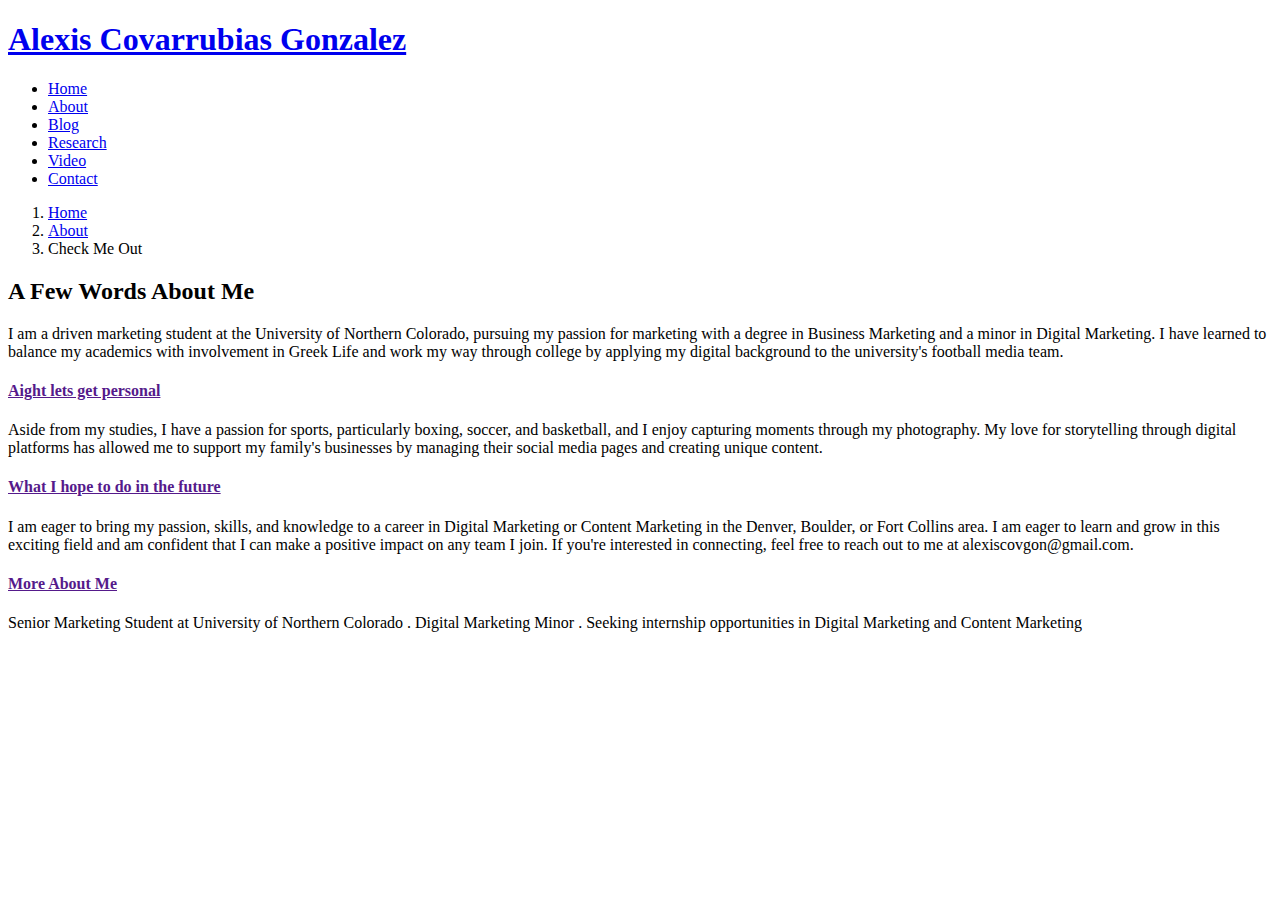
==== about.html @ 5b302178 "edited about me" ====
<!DOCTYPE html>
<html lang="en">

<head>
  <meta charset="utf-8">
  <meta content="width=device-width, initial-scale=1.0" name="viewport">

  <title>Check Me Out</title>
  <meta name="description" content="This page is an overview of my professional and personal interests" >
  <meta name="keywords" content="Alexis Covarrubias Gonzalez, about me" >

  <!-- Favicons -->
  <link href="assets/img/cat-favicon.png" rel="icon">
  <link href="assets/img/apple-touch-icon.png" rel="apple-touch-icon">

  <!-- Google Fonts -->
  <link href="https://fonts.googleapis.com/css?family=Open+Sans:300,300i,400,400i,700,700i|Poppins:300,400,500,700" rel="stylesheet">

  <!-- Vendor CSS Files -->
  <link href="assets/vendor/aos/aos.css" rel="stylesheet">
  <link href="assets/vendor/bootstrap/css/bootstrap.min.css" rel="stylesheet">
  <link href="assets/vendor/bootstrap-icons/bootstrap-icons.css" rel="stylesheet">
  <link href="assets/vendor/boxicons/css/boxicons.min.css" rel="stylesheet">
  <link href="assets/vendor/glightbox/css/glightbox.min.css" rel="stylesheet">
  <link href="assets/vendor/swiper/swiper-bundle.min.css" rel="stylesheet">

  <!-- Template Main CSS File -->
  <link href="assets/css/style.css" rel="stylesheet">

</head>

<body>

  <!-- ======= Header ======= -->
  <header id="header" class="fixed-top d-flex align-items-center ">
    <div class="container d-flex justify-content-between align-items-center">

      <div id="logo">
        <h1><a href="index.html">Alexis Covarrubias Gonzalez</a></h1> <!-- use this to place your name at the top left of the page THIS IS A TEST OF WEB VSTUDIO-->
      </div>

      <nav id="navbar" class="navbar">
        <ul>
          <li><a class="nav-link scrollto " href="index.html">Home</a></li>
          <li><a class="nav-link scrollto active" href="about.html">About</a></li>
          <li><a class="nav-link scrollto" href="blog.html">Blog</a></li>
          <li><a class="nav-link scrollto" href="research1.html">Research</a></li>
          <li><a class="nav-link scrollto" href="video.html">Video</a></li>
          <li><a class="nav-link scrollto" href="contact.html">Contact</a></li>
        </ul>
        <i class="bi bi-list mobile-nav-toggle"></i>
      </nav><!-- .navbar -->
    </div>
  </header><!-- End Header -->

  <main id="main">

    <!-- ======= Breadcrumbs Section ======= -->
    <section class="breadcrumbs">
      <div class="container">

        <div class="d-flex justify-content-between align-items-center">
          <ol>
            <li><a href="index.html">Home</a></li>
            <li><a href="about.html">About</a></li>
            <li>Check Me Out</li>
          </ol>
        </div>

      </div>
    </section><!-- Breadcrumbs Section -->

    <!-- ======= About Section ======= -->
    <section id="about">
      <div class="container" data-aos="fade-up">
        <div class="row about-container">

          <div class="col-lg-6 content order-lg-1 order-2">
            <h2 class="title">A Few Words About Me</h2>
            <p>
              I am a driven marketing student at the University of Northern Colorado, pursuing my passion for marketing with a degree in Business Marketing and a minor in Digital Marketing. I have learned to balance my academics with involvement in Greek Life and work my way through college by applying my digital background to the university's football media team.
            </p>

            <div class="icon-box" data-aos="fade-up" data-aos-delay="100">
              <div class="icon"><i class="bi bi-briefcase"></i></div>
              <h4 class="title"><a href="">Aight lets get personal</a></h4>
              <p class="description">Aside from my studies, I have a passion for sports, particularly boxing, soccer, and basketball, and I enjoy capturing moments through my photography. My love for storytelling through digital platforms has allowed me to support my family's businesses by managing their social media pages and creating unique content.</p>
            </div>

            <div class="icon-box" data-aos="fade-up" data-aos-delay="200">
              <div class="icon"><i class="bi bi-card-checklist"></i></div>
              <h4 class="title"><a href="">What I hope to do in the future</a></h4>
              <p class="description">I am eager to bring my passion, skills, and knowledge to a career in Digital Marketing or Content Marketing in the Denver, Boulder, or Fort Collins area. I am eager to learn and grow in this exciting field and am confident that I can make a positive impact on any team I join. If you're interested in connecting, feel free to reach out to me at alexiscovgon@gmail.com.</p>
            </div>

            <div class="icon-box" data-aos="fade-up" data-aos-delay="300">
              <div class="icon"><i class="bi bi-binoculars"></i></div>
              <h4 class="title"><a href="">More About Me</a></h4>
              <p class="description">Senior Marketing Student at University of Northern Colorado . Digital Marketing Minor . Seeking internship opportunities in Digital Marketing and Content Marketing </p>
            </div>

          </div>

          <div class="col-lg-6 background order-lg-2 order-1" data-aos="fade-left" data-aos-delay="100"></div>
        </div>

      </div>
    </section><!-- End About Section -->

  </main><!-- End #main -->

  <a href="#" class="back-to-top d-flex align-items-center justify-content-center"><i class="bi bi-arrow-up-short"></i></a>

  <!-- Vendor JS Files -->
  <script src="assets/vendor/purecounter/purecounter.js"></script>
  <script src="assets/vendor/aos/aos.js"></script>
  <script src="assets/vendor/bootstrap/js/bootstrap.bundle.min.js"></script>
  <script src="assets/vendor/glightbox/js/glightbox.min.js"></script>
  <script src="assets/vendor/isotope-layout/isotope.pkgd.min.js"></script>
  <script src="assets/vendor/swiper/swiper-bundle.min.js"></script>
  <script src="assets/vendor/php-email-form/validate.js"></script>

  <!-- Template Main JS File -->
  <script src="assets/js/main.js"></script>

</body>

</html>
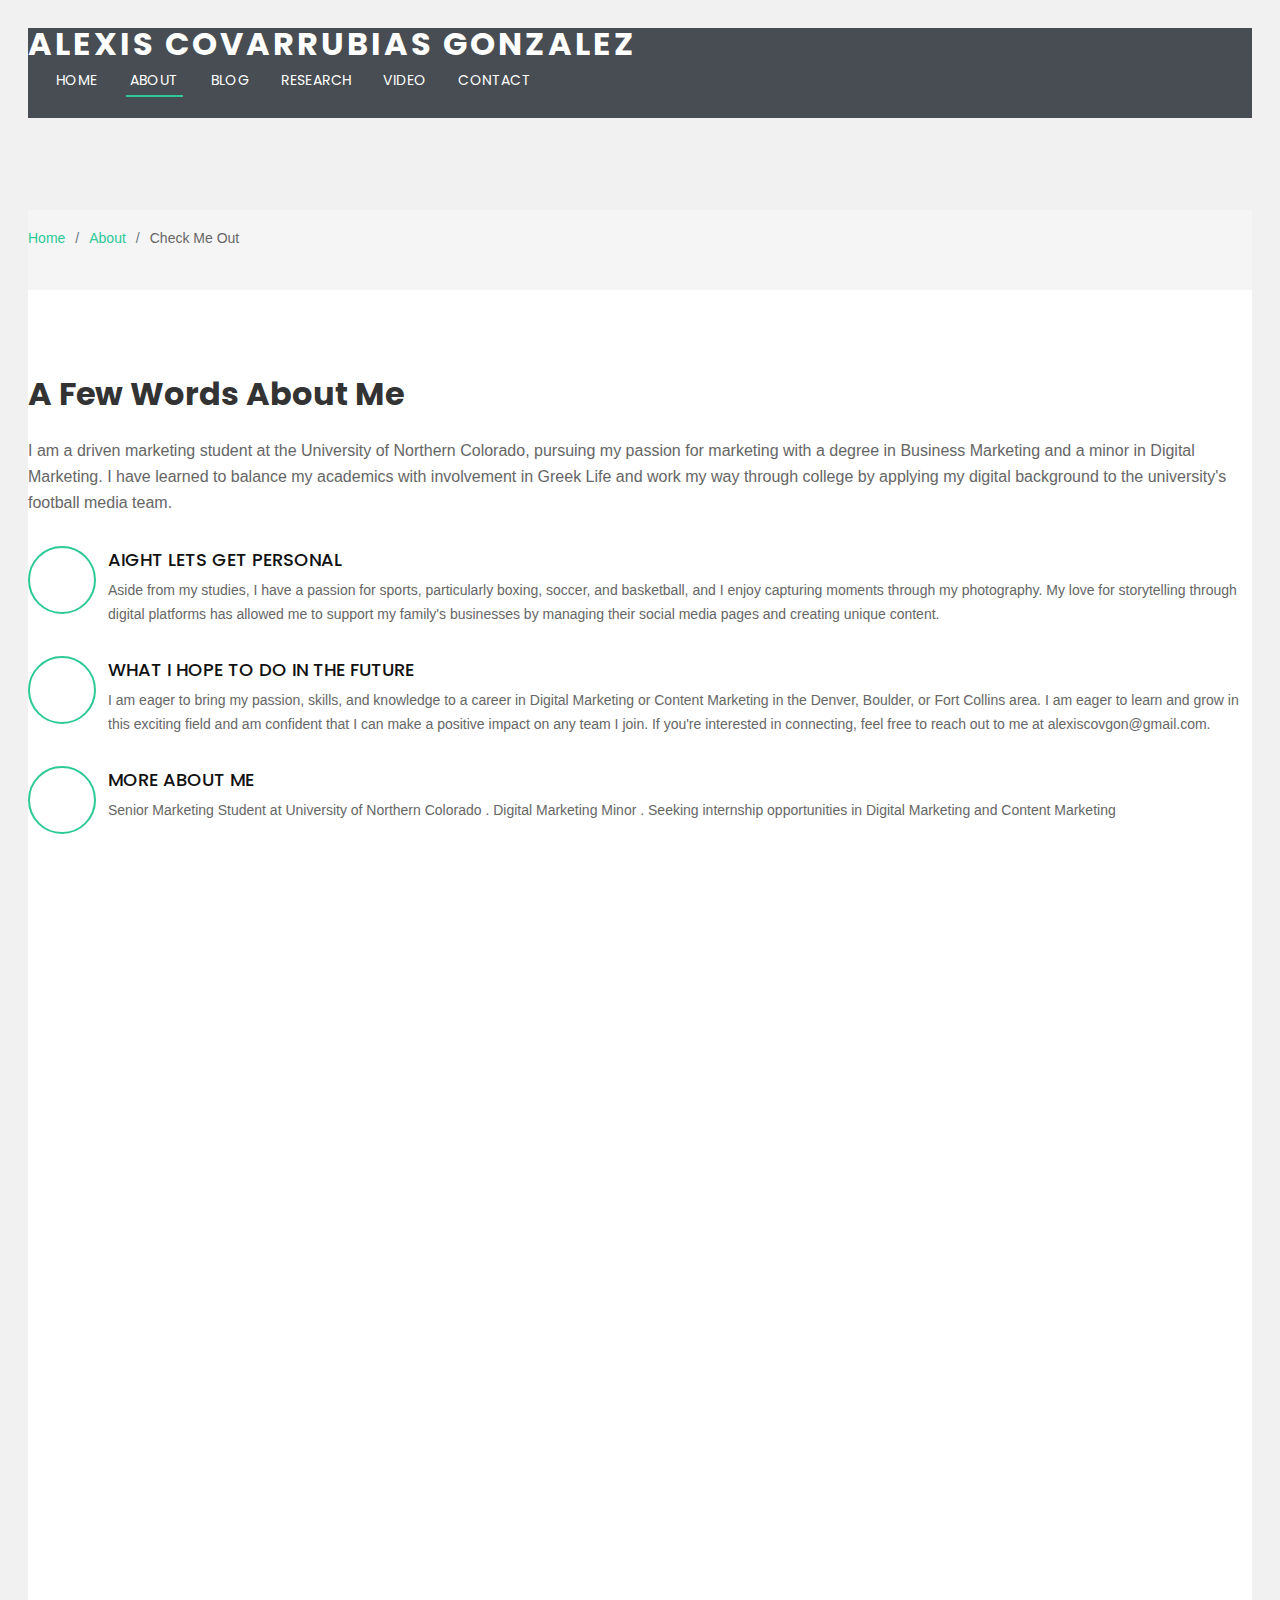
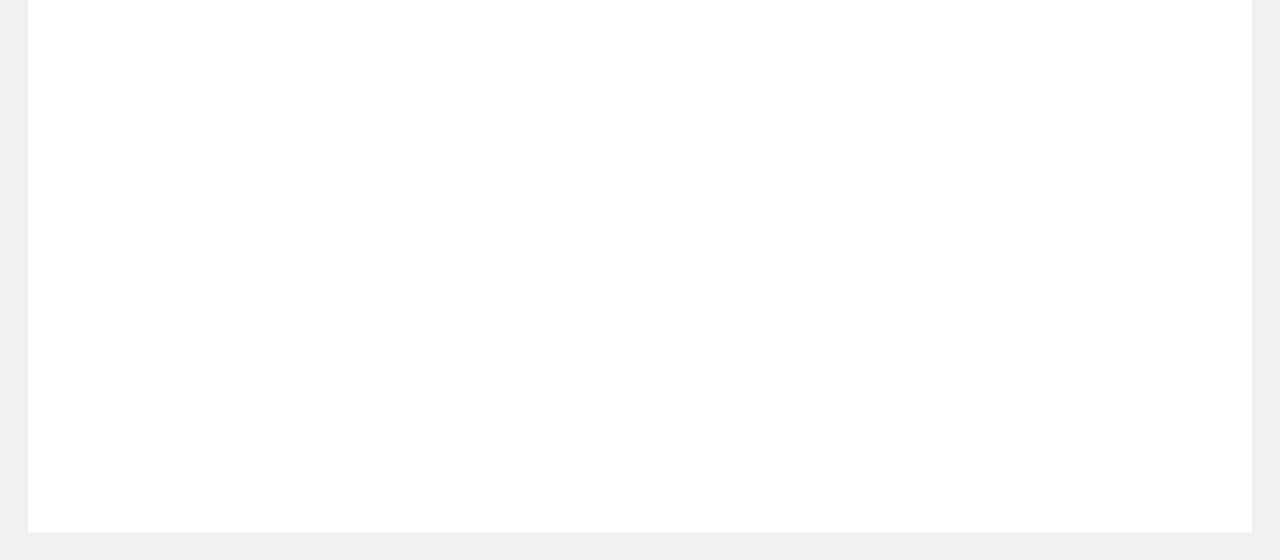
==== commit 56c76e4c: "youaight" ====
--- a/about.html
+++ b/about.html
@@ -10,7 +10,7 @@
   <meta name="keywords" content="Alexis Covarrubias Gonzalez, about me" >
 
   <!-- Favicons -->
-  <link href="assets/img/cat-favicon.png" rel="icon">
+  <link href="assets/img/youaight.png" rel="icon">
   <link href="assets/img/apple-touch-icon.png" rel="apple-touch-icon">
 
   <!-- Google Fonts -->
--- a/assets/css/style.css
+++ b/assets/css/style.css
@@ -0,0 +1,1028 @@
+/**
+* Template Name: Regna - v4.7.0
+* Template URL: https://bootstrapmade.com/regna-bootstrap-onepage-template/
+* Author: BootstrapMade.com
+* License: https://bootstrapmade.com/license/
+*/
+
+/*--------------------------------------------------------------
+# General
+--------------------------------------------------------------*/
+body {
+  background: #fff;
+  color: #666666;
+  font-family: "Open Sans", sans-serif;
+}
+
+a {
+  color: #2dc997;
+  text-decoration: none;
+}
+
+a:hover, a:active, a:focus {
+  color: #2dca98;
+  outline: none;
+  text-decoration: none;
+}
+
+p {
+  padding: 0;
+  margin: 0 0 30px 0;
+}
+
+h1, h2, h3, h4, h5, h6 {
+  font-family: "Poppins", sans-serif;
+  font-weight: 400;
+  margin: 0 0 20px 0;
+  padding: 0;
+}
+
+/*--------------------------------------------------------------
+# Back to top button
+--------------------------------------------------------------*/
+.back-to-top {
+  position: fixed;
+  visibility: hidden;
+  opacity: 0;
+  right: 15px;
+  bottom: 15px;
+  z-index: 996;
+  background: #2dc997;
+  width: 40px;
+  height: 40px;
+  border-radius: 4px;
+  transition: all 0.4s;
+}
+.back-to-top i {
+  font-size: 28px;
+  color: #fff;
+  line-height: 0;
+}
+.back-to-top:hover {
+  background: #49d6a9;
+  color: #fff;
+}
+.back-to-top.active {
+  visibility: visible;
+  opacity: 1;
+}
+
+/*--------------------------------------------------------------
+# Disable AOS delay on mobile
+--------------------------------------------------------------*/
+@media screen and (max-width: 768px) {
+  [data-aos-delay] {
+    transition-delay: 0 !important;
+  }
+}
+/*--------------------------------------------------------------
+# Header
+--------------------------------------------------------------*/
+#header {
+  height: 90px;
+  transition: all 0.5s;
+  z-index: 997;
+  background: rgba(52, 59, 64, 0.9);
+}
+#header #logo h1 {
+  font-size: 32px;
+  margin: 0;
+  line-height: 1;
+  font-family: "Poppins", sans-serif;
+  font-weight: 700;
+  letter-spacing: 3px;
+  text-transform: uppercase;
+}
+#header #logo h1 a, #header #logo h1 a:hover {
+  color: #fff;
+}
+#header #logo img {
+  padding: 0;
+  margin: 0;
+}
+#header.header-transparent {
+  background: transparent;
+}
+#header.header-scrolled {
+  background: rgba(52, 59, 64, 0.9);
+  height: 70px;
+  transition: all 0.5s;
+}
+
+.scrolled-offset {
+  margin-top: 70px;
+}
+
+/*--------------------------------------------------------------
+# Navigation Menu
+--------------------------------------------------------------*/
+/**
+* Desktop Navigation 
+*/
+.navbar {
+  padding: 0;
+}
+.navbar ul {
+  margin: 0;
+  padding: 0;
+  display: flex;
+  list-style: none;
+  align-items: center;
+}
+.navbar li {
+  position: relative;
+}
+.navbar > ul > li {
+  white-space: nowrap;
+  padding: 10px 0 10px 24px;
+}
+.navbar a, .navbar a:focus {
+  display: flex;
+  align-items: center;
+  justify-content: space-between;
+  font-family: "Poppins", sans-serif;
+  color: #fff;
+  font-size: 14px;
+  padding: 0 4px;
+  white-space: nowrap;
+  transition: 0.3s;
+  letter-spacing: 0.4px;
+  position: relative;
+  text-transform: uppercase;
+}
+.navbar a i, .navbar a:focus i {
+  font-size: 12px;
+  line-height: 0;
+  margin-left: 5px;
+}
+.navbar > ul > li > a:before {
+  content: "";
+  position: absolute;
+  width: 100%;
+  height: 2px;
+  bottom: -6px;
+  left: 0;
+  background-color: #2dc997;
+  visibility: hidden;
+  transform: scaleX(0);
+  transition: all 0.3s ease-in-out 0s;
+}
+.navbar a:hover:before, .navbar li:hover > a:before, .navbar .active:before {
+  visibility: visible;
+  transform: scaleX(1);
+}
+.navbar a:hover, .navbar .active, .navbar .active:focus, .navbar li:hover > a {
+  color: #fff;
+}
+.navbar .dropdown ul {
+  display: block;
+  position: absolute;
+  left: 24px;
+  top: calc(100% + 30px);
+  margin: 0;
+  padding: 10px 0;
+  z-index: 99;
+  opacity: 0;
+  visibility: hidden;
+  background: #fff;
+  box-shadow: 0px 0px 30px rgba(127, 137, 161, 0.25);
+  transition: 0.3s;
+}
+.navbar .dropdown ul li {
+  min-width: 200px;
+}
+.navbar .dropdown ul a {
+  padding: 10px 20px;
+  font-size: 14px;
+  text-transform: none;
+  color: #666666;
+}
+.navbar .dropdown ul a i {
+  font-size: 12px;
+}
+.navbar .dropdown ul a:hover, .navbar .dropdown ul .active:hover, .navbar .dropdown ul li:hover > a {
+  color: #2dc997;
+}
+.navbar .dropdown:hover > ul {
+  opacity: 1;
+  top: 100%;
+  visibility: visible;
+}
+.navbar .dropdown .dropdown ul {
+  top: 0;
+  left: calc(100% - 30px);
+  visibility: hidden;
+}
+.navbar .dropdown .dropdown:hover > ul {
+  opacity: 1;
+  top: 0;
+  left: 100%;
+  visibility: visible;
+}
+@media (max-width: 1366px) {
+  .navbar .dropdown .dropdown ul {
+    left: -90%;
+  }
+  .navbar .dropdown .dropdown:hover > ul {
+    left: -100%;
+  }
+}
+
+/**
+* Mobile Navigation 
+*/
+.mobile-nav-toggle {
+  color: #fff;
+  font-size: 28px;
+  cursor: pointer;
+  display: none;
+  line-height: 0;
+  transition: 0.5s;
+}
+
+@media (max-width: 991px) {
+  .mobile-nav-toggle {
+    display: block;
+  }
+
+  .navbar ul {
+    display: none;
+  }
+}
+.navbar-mobile {
+  position: fixed;
+  overflow: hidden;
+  top: 0;
+  right: 0;
+  left: 0;
+  bottom: 0;
+  background: rgba(77, 77, 77, 0.9);
+  transition: 0.3s;
+  z-index: 999;
+}
+.navbar-mobile .mobile-nav-toggle {
+  position: absolute;
+  top: 15px;
+  right: 15px;
+}
+.navbar-mobile ul {
+  display: block;
+  position: absolute;
+  top: 55px;
+  right: 15px;
+  bottom: 15px;
+  left: 15px;
+  padding: 10px 0;
+  background-color: #fff;
+  overflow-y: auto;
+  transition: 0.3s;
+}
+.navbar-mobile > ul > li {
+  padding: 0;
+}
+.navbar-mobile a:hover:before, .navbar-mobile li:hover > a:before, .navbar-mobile .active:before {
+  visibility: hidden;
+}
+.navbar-mobile a, .navbar-mobile a:focus {
+  padding: 10px 20px;
+  font-size: 15px;
+  color: #666666;
+}
+.navbar-mobile a:hover, .navbar-mobile .active, .navbar-mobile li:hover > a {
+  color: #2dc997;
+}
+.navbar-mobile .getstarted, .navbar-mobile .getstarted:focus {
+  margin: 15px;
+}
+.navbar-mobile .dropdown ul {
+  position: static;
+  display: none;
+  margin: 10px 20px;
+  padding: 10px 0;
+  z-index: 99;
+  opacity: 1;
+  visibility: visible;
+  background: #fff;
+  box-shadow: 0px 0px 30px rgba(127, 137, 161, 0.25);
+}
+.navbar-mobile .dropdown ul li {
+  min-width: 200px;
+}
+.navbar-mobile .dropdown ul a {
+  padding: 10px 20px;
+}
+.navbar-mobile .dropdown ul a i {
+  font-size: 12px;
+}
+.navbar-mobile .dropdown ul a:hover, .navbar-mobile .dropdown ul .active:hover, .navbar-mobile .dropdown ul li:hover > a {
+  color: #2dc997;
+}
+.navbar-mobile .dropdown > .dropdown-active {
+  display: block;
+}
+
+/*--------------------------------------------------------------
+# Hero Section
+--------------------------------------------------------------*/
+#hero {
+  width: 100%;
+  height: 100vh;
+  background: url(../img/hero-bg.jpg) top center;
+  background-size: cover;
+  position: relative;
+}
+@media (min-width: 1024px) {
+  #hero {
+    background-attachment: fixed;
+  }
+}
+#hero:before {
+  content: "";
+  background: rgba(0, 0, 0, 0.6);
+  position: absolute;
+  bottom: 0;
+  top: 0;
+  left: 0;
+  right: 0;
+}
+#hero .hero-container {
+  position: absolute;
+  bottom: 0;
+  top: 0;
+  left: 0;
+  right: 0;
+  display: flex;
+  justify-content: center;
+  align-items: center;
+  flex-direction: column;
+  text-align: center;
+}
+#hero h1 {
+  margin: 30px 0 10px 0;
+  font-size: 48px;
+  font-weight: 700;
+  line-height: 56px;
+  text-transform: uppercase;
+  color: #fff;
+}
+@media (max-width: 768px) {
+  #hero h1 {
+    font-size: 28px;
+    line-height: 36px;
+  }
+}
+#hero h2 {
+  color: #eee;
+  margin-bottom: 50px;
+  font-size: 24px;
+}
+@media (max-width: 768px) {
+  #hero h2 {
+    font-size: 18px;
+    line-height: 24px;
+    margin-bottom: 30px;
+  }
+}
+#hero .btn-get-started {
+  font-family: "Poppins", sans-serif;
+  text-transform: uppercase;
+  font-weight: 500;
+  font-size: 16px;
+  letter-spacing: 1px;
+  display: inline-block;
+  padding: 8px 28px;
+  border-radius: 50px;
+  transition: 0.5s;
+  margin: 10px;
+  border: 2px solid #fff;
+  color: #fff;
+}
+#hero .btn-get-started:hover {
+  background: #2dc997;
+  border: 2px solid #2dc997;
+}
+
+/*--------------------------------------------------------------
+# Sections
+--------------------------------------------------------------*/
+section {
+  overflow: hidden;
+}
+
+/* Sections Header
+--------------------------------*/
+.section-header .section-title {
+  font-size: 32px;
+  color: #111;
+  text-transform: uppercase;
+  text-align: center;
+  font-weight: 700;
+  margin-bottom: 5px;
+}
+.section-header .section-description {
+  text-align: center;
+  padding-bottom: 40px;
+  color: #999;
+}
+
+/*--------------------------------------------------------------
+# Breadcrumbs
+--------------------------------------------------------------*/
+.breadcrumbs {
+  padding: 20px 0;
+  background-color: whitesmoke;
+  min-height: 40px;
+  margin-top: 92px;
+}
+.breadcrumbs h2 {
+  font-size: 24px;
+  font-weight: 300;
+  margin: 0;
+}
+@media (max-width: 992px) {
+  .breadcrumbs h2 {
+    margin: 0 0 10px 0;
+  }
+}
+.breadcrumbs ol {
+  display: flex;
+  flex-wrap: wrap;
+  list-style: none;
+  padding: 0;
+  margin: 0;
+  font-size: 14px;
+}
+.breadcrumbs ol li + li {
+  padding-left: 10px;
+}
+.breadcrumbs ol li + li::before {
+  display: inline-block;
+  padding-right: 10px;
+  color: #6c757d;
+  content: "/";
+}
+@media (max-width: 768px) {
+  .breadcrumbs .d-flex {
+    display: block !important;
+  }
+  .breadcrumbs ol {
+    display: block;
+  }
+  .breadcrumbs ol li {
+    display: inline-block;
+  }
+}
+
+/* A Few Words About Me Section
+--------------------------------*/
+#about {
+  background: #fff;
+  padding: 80px 0;
+}
+#about .about-container .background {
+  min-height: 1200px;
+  background: url(https://github.com/Cova3348/simplesite/blob/main/assets/img/teq.JPG?raw=true) center top no-repeat; /* this sets the image and properties on the about page */
+  margin-bottom: 0px;
+}
+#about .about-container .content {
+  background: #fff;
+}
+#about .about-container .title {
+  color: #333;
+  font-weight: 700;
+  font-size: 32px;
+}
+@media (max-width: 768px) {
+  #about .about-container .title {
+    padding-top: 15px;
+  }
+}
+#about .about-container p {
+  line-height: 26px;
+}
+#about .about-container p:last-child {
+  margin-bottom: 0;
+}
+#about .about-container .icon-box {
+  background: #fff;
+  background-size: cover;
+  padding: 0 0 30px 0;
+}
+#about .about-container .icon-box .icon {
+  float: left;
+  background: #fff;
+  width: 64px;
+  height: 64px;
+  display: flex;
+  justify-content: center;
+  align-items: center;
+  flex-direction: column;
+  text-align: center;
+  border-radius: 50%;
+  border: 2px solid #2dc997;
+}
+#about .about-container .icon-box .icon i {
+  color: #2dc997;
+  font-size: 24px;
+  line-height: 0;
+}
+#about .about-container .icon-box .title {
+  margin-left: 80px;
+  font-weight: 500;
+  margin-bottom: 5px;
+  font-size: 18px;
+  text-transform: uppercase;
+}
+#about .about-container .icon-box .title a {
+  color: #111;
+}
+#about .about-container .icon-box .description {
+  margin-left: 80px;
+  line-height: 24px;
+  font-size: 14px;
+}
+
+/* Blog Section
+--------------------------------*/
+body {
+  font-family: Arial;
+  padding: 20px;
+  background: #f1f1f1;
+}
+
+/* Header/Blog Title */
+.header {
+  padding: 30px;
+  font-size: 40px;
+  text-align: center;
+  background: white;
+}
+
+/* Create two unequal columns that floats next to each other */
+/* Left column */
+.leftcolumn {
+  float: left;
+  width: 75%;
+}
+
+/* Right column */
+.rightcolumn {
+  float: right;
+  width: 25%;
+  padding-left: 20px;
+}
+
+/* Blog image */
+.blogimg {
+  background-color: rgb(253, 250, 250);
+  width: 70%;
+  padding: 1px;
+}
+
+/* Add a card effect for articles */
+.card {
+  background-color: rgb(250, 248, 248);
+  padding: 20px;
+  margin-top: 20px;
+}
+
+/* Clear floats after the columns */
+.row:after {
+  content: "";
+  display: table;
+  clear: both;
+}
+
+/* Services Section
+--------------------------------*/
+#services {
+  background: #fff;
+  background-size: cover;
+  padding: 80px 0 60px 0;
+}
+#services .box {
+  padding: 50px 20px;
+  margin-bottom: 50px;
+  text-align: center;
+  border: 1px solid #e6e6e6;
+  height: 200px;
+  position: relative;
+  background: #fafafa;
+}
+#services .icon {
+  position: absolute;
+  top: -36px;
+  left: calc(50% - 36px);
+  transition: 0.2s;
+  border-radius: 50%;
+  border: 6px solid #fff;
+  display: flex;
+  justify-content: center;
+  align-items: center;
+  flex-direction: column;
+  text-align: center;
+  width: 72px;
+  height: 72px;
+  background: #2dc997;
+}
+#services .icon a {
+  display: inline-block;
+}
+#services .icon i {
+  color: #fff;
+  font-size: 24px;
+  line-height: 0;
+}
+#services .box:hover .icon {
+  background: #fff;
+  border: 2px solid #2dc997;
+}
+#services .box:hover .icon i {
+  color: #2dc997;
+}
+#services .box:hover .icon a {
+  color: #2dc997;
+}
+#services .title {
+  font-weight: 700;
+  font-size: 18px;
+  margin-bottom: 15px;
+  text-transform: uppercase;
+}
+#services .title a {
+  color: #111;
+}
+#services .description {
+  font-size: 14px;
+  line-height: 24px;
+}
+
+/* Call To Action Section
+--------------------------------*/
+#call-to-action {
+  background: linear-gradient(rgba(0, 0, 0, 0.6), rgba(0, 0, 0, 0.6)), url(../img/call-to-action-bg.jpg) fixed center center;
+  background-size: cover;
+  padding: 80px 0;
+}
+@media (max-width: 1024px) {
+  #call-to-action {
+    background-attachment: scroll;
+  }
+}
+#call-to-action .cta-title {
+  color: #fff;
+  font-size: 28px;
+  font-weight: 700;
+}
+#call-to-action .cta-text {
+  color: #fff;
+}
+@media (min-width: 769px) {
+  #call-to-action .cta-btn-container {
+    display: flex;
+    align-items: center;
+    justify-content: flex-end;
+  }
+}
+#call-to-action .cta-btn {
+  font-family: "Poppins", sans-serif;
+  text-transform: uppercase;
+  font-weight: 500;
+  font-size: 16px;
+  letter-spacing: 1px;
+  display: inline-block;
+  padding: 8px 30px;
+  border-radius: 50px;
+  transition: 0.5s;
+  margin: 10px;
+  border: 2px solid #fff;
+  color: #fff;
+}
+#call-to-action .cta-btn:hover {
+  background: #2dc997;
+  border: 2px solid #2dc997;
+}
+
+/* Research Portfolio Section
+--------------------------------*/
+#portfolio {
+  background: #f7f7f7;
+  padding: 80px 0;
+}
+#portfolio #portfolio-flters {
+  padding: 0;
+  margin: 0 auto 25px auto;
+  list-style: none;
+  text-align: center;
+  border-radius: 50px;
+}
+#portfolio #portfolio-flters li {
+  cursor: pointer;
+  display: inline-block;
+  padding: 12px 18px 14px 18px;
+  font-size: 14px;
+  font-weight: 500;
+  line-height: 1;
+  color: #666666;
+  margin: 0 5px 10px 5px;
+  transition: all ease-in-out 0.3s;
+  background: white;
+  border-radius: 4px;
+}
+#portfolio #portfolio-flters li:hover, #portfolio #portfolio-flters li.filter-active {
+  color: #fff;
+  background: #2dc997;
+}
+#portfolio #portfolio-flters li:last-child {
+  margin-right: 0;
+}
+#portfolio .portfolio-item {
+  margin-bottom: 30px;
+  overflow: hidden;
+}
+#portfolio .portfolio-item img {
+  position: relative;
+  top: 0;
+  transition: all 0.6s cubic-bezier(0.645, 0.045, 0.355, 1);
+}
+#portfolio .portfolio-item .portfolio-info {
+  opacity: 0;
+  position: absolute;
+  left: 12px;
+  right: 12px;
+  bottom: -50px;
+  z-index: 3;
+  transition: all ease-in-out 0.3s;
+  background: #2dc997;
+  padding: 15px 20px;
+}
+#portfolio .portfolio-item .portfolio-info h4 {
+  font-size: 18px;
+  color: #fff;
+  font-weight: 600;
+}
+#portfolio .portfolio-item .portfolio-info p {
+  color: #fff;
+  font-size: 14px;
+  margin-bottom: 0;
+}
+#portfolio .portfolio-item .portfolio-info .preview-link, #portfolio .portfolio-item .portfolio-info .details-link {
+  position: absolute;
+  right: 50px;
+  font-size: 24px;
+  top: calc(50% - 18px);
+  color: white;
+  transition: ease-in-out 0.3s;
+}
+#portfolio .portfolio-item .portfolio-info .preview-link:hover, #portfolio .portfolio-item .portfolio-info .details-link:hover {
+  color: #a4ebd4;
+}
+#portfolio .portfolio-item .portfolio-info .details-link {
+  right: 15px;
+}
+#portfolio .portfolio-item:hover img {
+  top: -30px;
+}
+#portfolio .portfolio-item:hover .portfolio-info {
+  opacity: 1;
+  bottom: 0;
+}
+
+/*--------------------------------------------------------------
+# Research Portfolio Details
+--------------------------------------------------------------*/
+.portfolio-details {
+  padding-top: 40px;
+}
+.portfolio-details .portfolio-details-slider img {
+  width: 100%;
+}
+.portfolio-details .portfolio-details-slider .swiper-pagination {
+  margin-top: 20px;
+  position: relative;
+}
+.portfolio-details .portfolio-details-slider .swiper-pagination .swiper-pagination-bullet {
+  width: 12px;
+  height: 12px;
+  background-color: #fff;
+  opacity: 1;
+  border: 1px solid #2dc997;
+}
+.portfolio-details .portfolio-details-slider .swiper-pagination .swiper-pagination-bullet-active {
+  background-color: #2dc997;
+}
+.portfolio-details .portfolio-info {
+  padding: 30px;
+  box-shadow: 0px 0 30px rgba(102, 102, 102, 0.08);
+}
+.portfolio-details .portfolio-info h3 {
+  font-size: 22px;
+  font-weight: 700;
+  margin-bottom: 20px;
+  padding-bottom: 20px;
+  border-bottom: 1px solid #eee;
+}
+.portfolio-details .portfolio-info ul {
+  list-style: none;
+  padding: 0;
+  font-size: 15px;
+}
+.portfolio-details .portfolio-info ul li + li {
+  margin-top: 10px;
+}
+.portfolio-details .portfolio-description {
+  padding-top: 30px;
+}
+.portfolio-details .portfolio-description h2 {
+  font-size: 26px;
+  font-weight: 700;
+  margin-bottom: 20px;
+}
+.portfolio-details .portfolio-description p {
+  padding: 0;
+}
+
+/* MX Lab Section
+--------------------------------*/
+#team {
+  background: #fff;
+  padding: 80px 0 60px 0;
+}
+#team .member {
+  text-align: center;
+  margin-bottom: 20px;
+}
+#team .member .pic {
+  margin-bottom: 15px;
+  overflow: hidden;
+  height: 260px;
+}
+#team .member .pic img {
+  max-width: 100%;
+}
+#team .member h4 {
+  font-weight: 700;
+  margin-bottom: 2px;
+  font-size: 18px;
+}
+#team .member span {
+  font-style: italic;
+  display: block;
+  font-size: 13px;
+}
+#team .member .social {
+  margin-top: 15px;
+}
+#team .member .social a {
+  color: #b3b3b3;
+}
+#team .member .social a:hover {
+  color: #2dc997;
+}
+#team .member .social i {
+  font-size: 18px;
+  margin: 0 2px;
+}
+
+/* Contact Section
+--------------------------------*/
+#contact {
+  background: #f7f7f7;
+  padding: 80px 0 40px 0;
+}
+#contact #google-map {
+  height: 300px;
+  margin-bottom: 20px;
+}
+#contact .info {
+  color: #333333;
+}
+#contact .info i {
+  font-size: 32px;
+  color: #2dc997;
+  float: left;
+  line-height: 0;
+}
+#contact .info p {
+  padding: 0 0 10px 50px;
+  margin-bottom: 20px;
+  line-height: 22px;
+  font-size: 14px;
+}
+#contact .info .email p {
+  padding-top: 5px;
+}
+#contact .social-links {
+  padding: 20px 0;
+}
+#contact .social-links a {
+  font-size: 18px;
+  background: #333;
+  color: #fff;
+  line-height: 1;
+  border-radius: 50%;
+  text-align: center;
+  width: 36px;
+  height: 36px;
+  transition: 0.3s;
+  display: inline-flex;
+  align-items: center;
+  justify-content: center;
+}
+#contact .social-links a i {
+  line-height: 0;
+}
+#contact .social-links a:hover {
+  background: #2dc997;
+  color: #fff;
+}
+#contact .php-email-form .error-message {
+  display: none;
+  color: #fff;
+  background: #ed3c0d;
+  text-align: left;
+  padding: 15px;
+  font-weight: 600;
+}
+#contact .php-email-form .error-message br + br {
+  margin-top: 25px;
+}
+#contact .php-email-form .sent-message {
+  display: none;
+  color: #fff;
+  background: #18d26e;
+  text-align: center;
+  padding: 15px;
+  font-weight: 600;
+}
+#contact .php-email-form .loading {
+  display: none;
+  background: #fff;
+  text-align: center;
+  padding: 15px;
+}
+#contact .php-email-form .loading:before {
+  content: "";
+  display: inline-block;
+  border-radius: 50%;
+  width: 24px;
+  height: 24px;
+  margin: 0 10px -6px 0;
+  border: 3px solid #18d26e;
+  border-top-color: #eee;
+  -webkit-animation: animate-loading 1s linear infinite;
+  animation: animate-loading 1s linear infinite;
+}
+#contact .php-email-form input, #contact .php-email-form textarea {
+  border-radius: 0;
+  box-shadow: none;
+  font-size: 14px;
+}
+#contact .php-email-form input::focus, #contact .php-email-form textarea::focus {
+  background-color: #2dc997;
+}
+#contact .php-email-form button[type=submit] {
+  background: #2dc997;
+  border: 0;
+  padding: 10px 24px;
+  color: #fff;
+  transition: 0.4s;
+}
+#contact .php-email-form button[type=submit]:hover {
+  background: #51d8ad;
+}
+@-webkit-keyframes animate-loading {
+  0% {
+    transform: rotate(0deg);
+  }
+  100% {
+    transform: rotate(360deg);
+  }
+}
+@keyframes animate-loading {
+  0% {
+    transform: rotate(0deg);
+  }
+  100% {
+    transform: rotate(360deg);
+  }
+}
+
+/*--------------------------------------------------------------
+# Footer
+--------------------------------------------------------------*/
+#footer {
+  background: #343b40;
+  padding: 30px 0;
+  color: #fff;
+  font-size: 14px;
+}
+#footer .copyright {
+  text-align: center;
+}
+#footer .credits {
+  padding-top: 10px;
+  text-align: center;
+  font-size: 13px;
+  color: #ccc;
+}